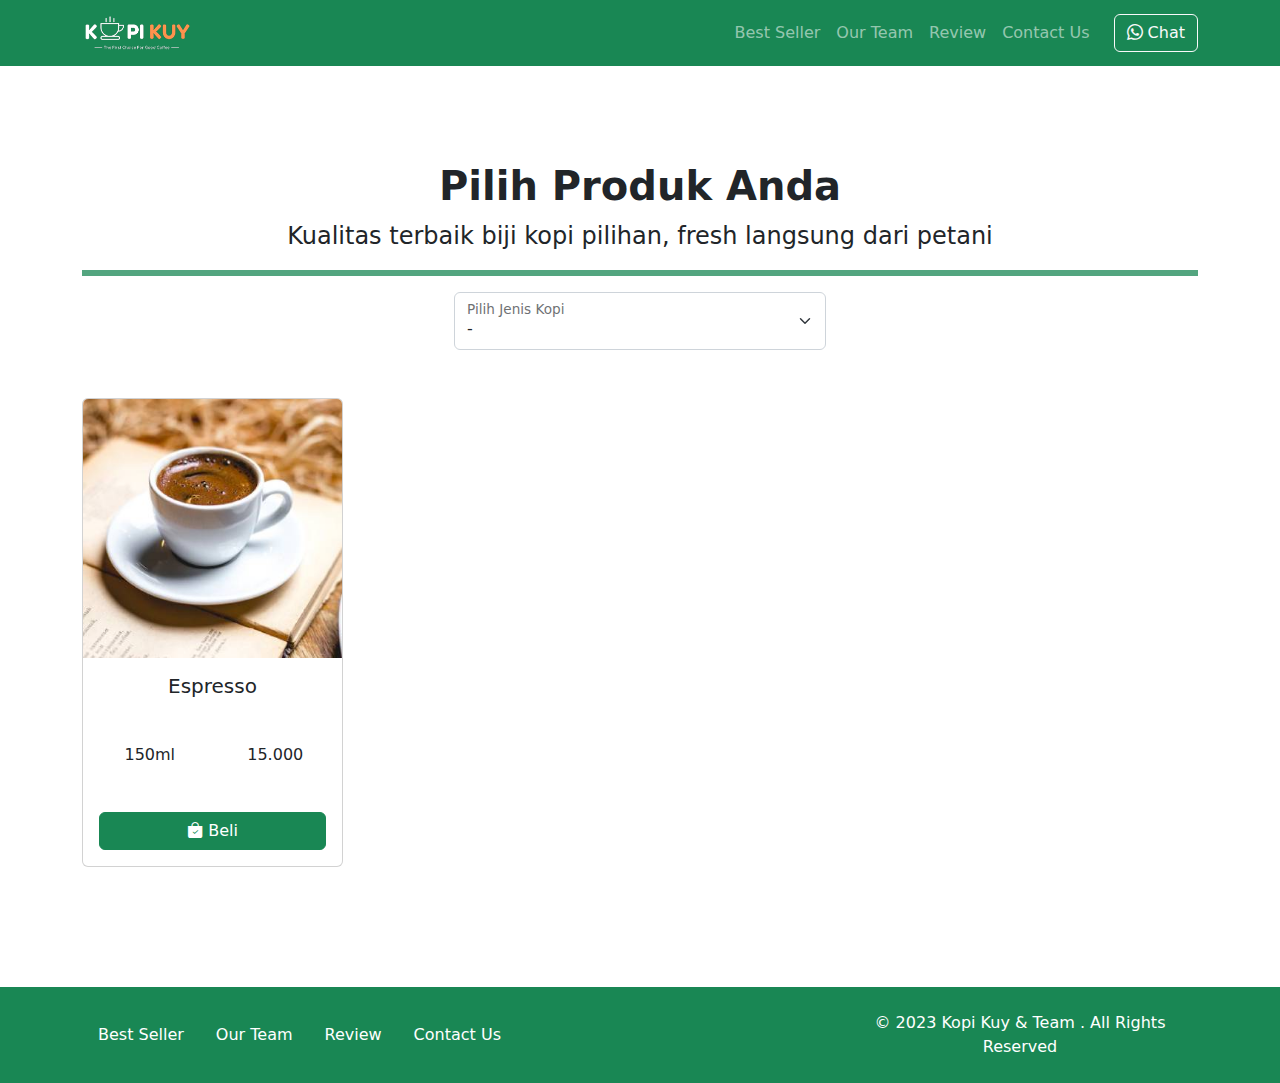
==== produk.html @ 6febdc70 "first commit" ====
<!DOCTYPE html>
<html lang="id">

<head>
    <meta charset="UTF-8">
    <meta http-equiv="X-UA-Compatible" content="IE=edge">
    <meta name="viewport" content="width=device-width, initial-scale=1.0">
    <link rel="shortcut icon" href="images/favicon/favicon.ico" type="image/x-icon">
    <title>Produk</title>
    <link rel="shortcut icon" href="images/favicon.ico" type="image/x-icon">
    <link rel="stylesheet" href="vendor/bootstrap/bootstrap.min.css">
    <link rel="stylesheet" href="vendor/bootstrap/bootstrap-icons.css">
    <script src="vendor/bootstrap/bootstrap.bundle.min.js"></script>
    <script src="js/jquery-3.6.3.min.js"></script>
    <style>
        /* tulis kode CSS internal di bawah sini */

        .bg-success {
            background-color: rgb(182, 216, 87);
        }

        /* Batas Akhir penulisan kode CSS internal */
    </style>
</head>

<body>
    <!-- Tulis Kode Bootstrap Di Bawah Sini -->

    <nav class="navbar navbar-dark bg-success navbar-expand-lg bisadicopy">
        <div class="container">
            <a class="navbar-brand" href="index.html">
                <img src="images/logo/logo_kuy.png" height="40" alt="image">
            </a>
            <button class="navbar-toggler" type="button" data-bs-toggle="collapse" data-bs-target="#navbarNav11"
                aria-controls="navbarNav11" aria-expanded="false" aria-label="Toggle navigation">
                <span class="navbar-toggler-icon"></span>
            </button>
            <div class="collapse navbar-collapse" id="navbarNav11">
                <ul class="navbar-nav ms-auto">
                    <li class="nav-item active">
                        <a class="nav-link" href="index.html#best-seller">Best Seller</a>
                    </li>
                    <li class="nav-item">
                        <a class="nav-link" href="index.html#our-team">Our Team</a>
                    </li>
                    <li class="nav-item">
                        <a class="nav-link" href="index.html#review">Review</a>
                    </li>
                    <li class="nav-item">
                        <a class="nav-link" href="index.html#contact-us">Contact Us</a>
                    </li>

                </ul>
                <a class="btn btn-outline-light ms-md-3" href="https://wa.me/6283836592564">
                    <i class="bi bi-whatsapp"></i> Chat
                </a>
            </div>
        </div>
    </nav>

    <section class="riki-block produk text-center my-5 py-5">
        <div class="container">
            <h1 class="fw-bold">Pilih Produk Anda</h1>
            <p class="fs-4">Kualitas terbaik biji kopi pilihan, fresh langsung dari petani</p>
            <hr class="border border-success border-3 opacity-75">

            <!-- Ini Untuk Select -->
            <div class="form-floating col-md-4 mx-auto">
                <select class="form-select" id="select_kopi">
                    <option selected disabled>-</option>
                    <option value="arabica">Arabica</option>
                    <option value="robusta">Robusta</option>
                    <option value="nonkopi">Non Kopi</option>
                </select>
                <label for="select_kopi">Pilih Jenis Kopi</label>
            </div>

            <div id="baris_produk" class="row row-cols-1 row-cols-sm-2 row-cols-md-3 row-cols-lg-4 text-center mt-5">

                <div class="col mb-4">
                    <div class="card">
                        <img src="images/produk/product_espresso.jpg" class="card-img-top" alt="...">
                        <div class="card-body">
                            <h5 class="card-title">Espresso</h5>
                            <div class="row hargasize my-4">
                                <div class="col">
                                    150ml
                                </div>
                                <div class="col">
                                    15.000
                                </div>
                            </div>
                            <a href="#" class="btn btn-success w-100">
                                <i class="bi bi-bag-check-fill"></i> Beli
                            </a>
                        </div>
                    </div>
                </div>

            </div>
        </div>
    </section>

    <footer class="riki-block footer-small py-4 bg-success">
        <div class="container">
            <div class="row align-items-center">
                <div class="col-12 col-md-8">
                    <ul class="nav justify-content-center justify-content-md-start">
                        <li class="nav-item active">
                            <a class="nav-link" href="index.html#best-seller">Best Seller</a>
                        </li>
                        <li class="nav-item">
                            <a class="nav-link" href="index.html#our-team">Our Team</a>
                        </li>
                        <li class="nav-item">
                            <a class="nav-link" href="index.html#review">Review</a>
                        </li>
                        <li class="nav-item">
                            <a class="nav-link" href="index.html#contact-us">Contact Us</a>
                        </li>
                    </ul>
                </div>

                <div class="col-12 col-md-4 mt-4 mt-md-0 text-center text-md-right">
                    © 2023 Kopi Kuy &amp; Team . All Rights Reserved
                </div>
            </div>
        </div>
    </footer>



    <!-- Batas Akhir penulisan kode Bootstrap -->
    <script>
        /* Tulis Javascript Di bawah Sini */

        var sumber = "https://rikikurnia.com/prakerja/api/kopi"
        var sumber2 = "data.json"

        select_kopi.onchange = function () {
            var dipilih = select_kopi.value
            console.log(dipilih)
            ambilData(dipilih)
        }

        function ambilData(dipilih) {
            $.getJSON(sumber2).then(function (data) {
                var data_kopi = data[dipilih]
                console.log(data_kopi)
                baris_produk.innerHTML = ""

                data_kopi.forEach(item => {
                    var template = `<div class="col mb-4">
                    <div class="card">
                            <img src="${item.foto}" class="card-img-top" alt="...">
                            <div class="card-body">
                                <h5 class="card-title">${item.nama}</h5>
                                <div class="row hargasize my-4">
                                    <div class="col">
                                        ${item.size}
                                    </div>
                                    <div class="col fw-bold text-primary">
                                        ${item.harga}
                                    </div>
                                </div>
                                <a href="${item.link}" class="btn btn-primary w-100"><i class="bi bi-cart4"></i> Beli</a>
                            </div>
                        </div>
                    </div>`
                    baris_produk.innerHTML += template
                })
            })

        }


        /* Batas Akhir penulisan kode Javascript */
    </script>
</body>

</html>
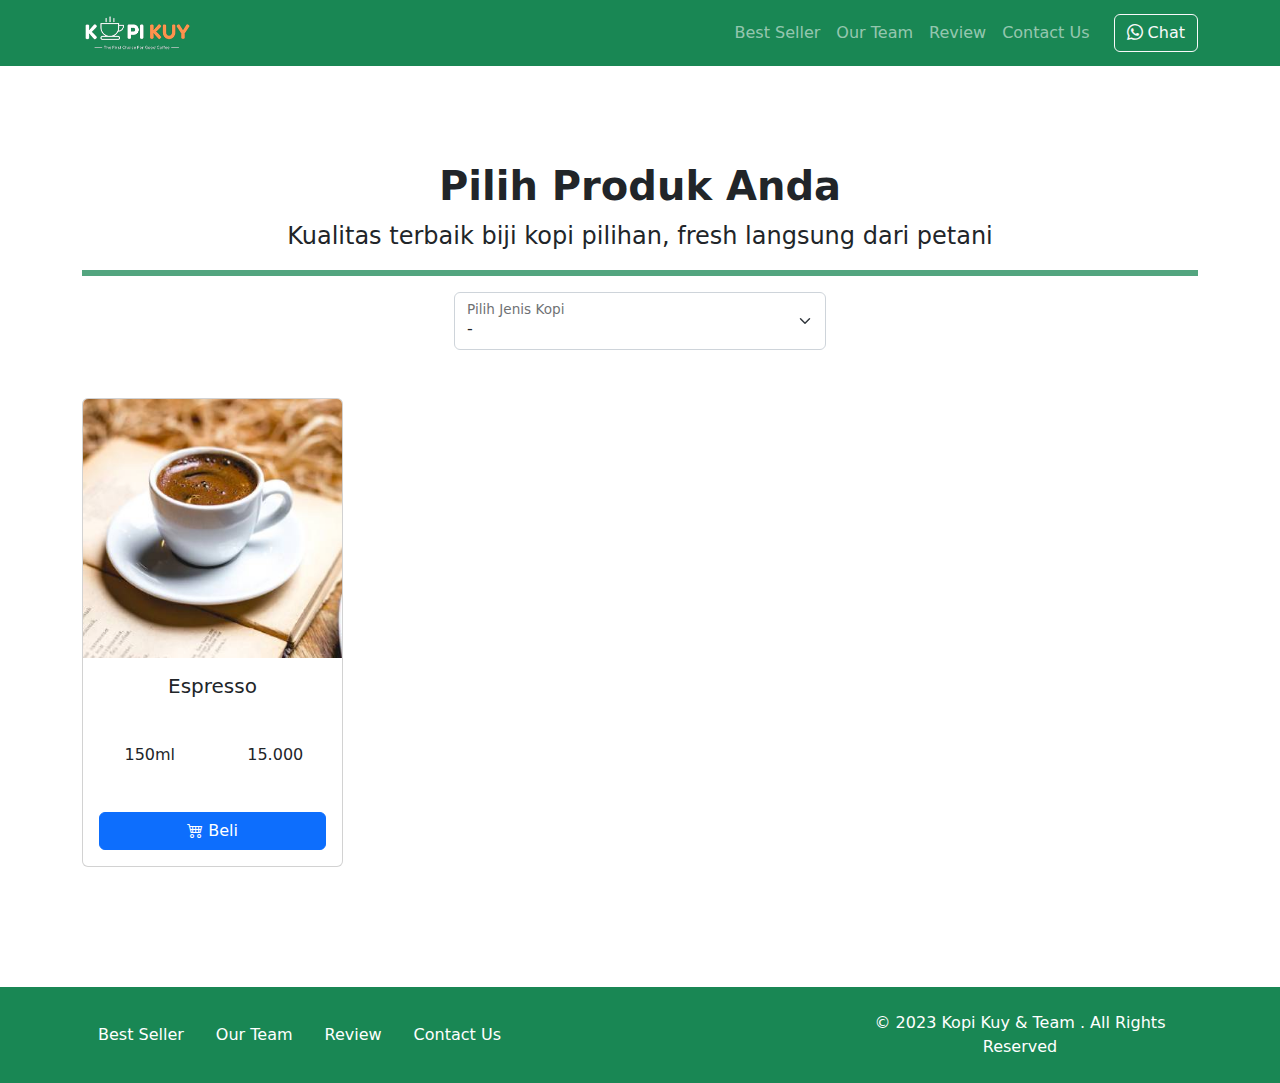
==== commit 7dfd0242: "Update produk.html" ====
--- a/produk.html
+++ b/produk.html
@@ -90,8 +90,8 @@
                                     15.000
                                 </div>
                             </div>
-                            <a href="#" class="btn btn-success w-100">
-                                <i class="bi bi-bag-check-fill"></i> Beli
+                            <a href="#" class="btn btn-primary w-100">
+                                <i class="bi bi-cart4"></i> Beli
                             </a>
                         </div>
                     </div>
@@ -178,4 +178,4 @@
     </script>
 </body>
 
-</html>+</html>
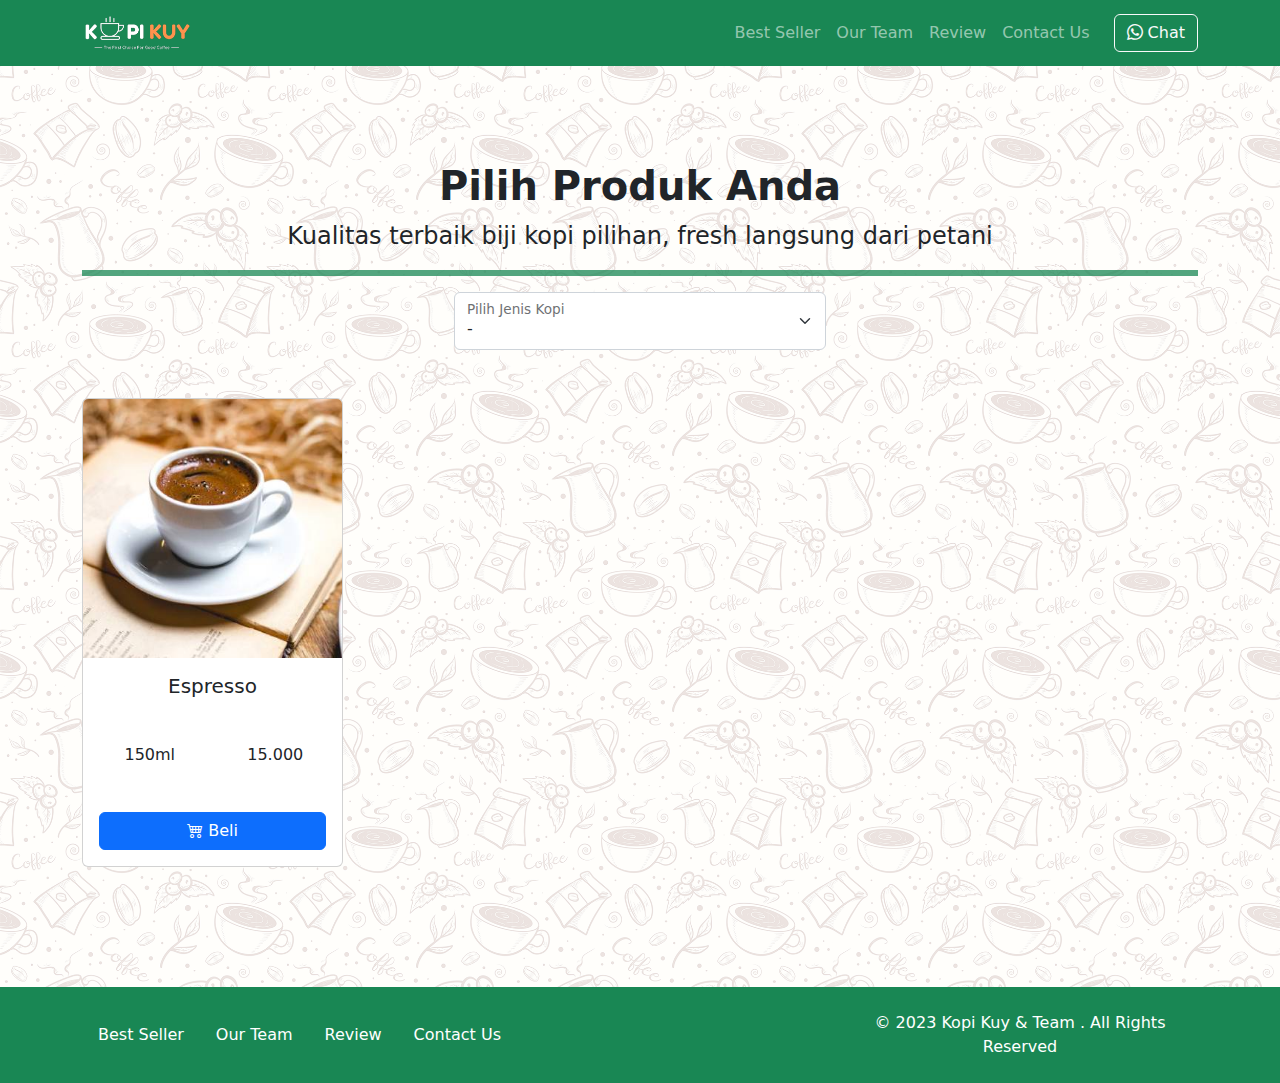
==== commit 049086e9: "Update produk.html" ====
--- a/produk.html
+++ b/produk.html
@@ -18,7 +18,10 @@
         .bg-success {
             background-color: rgb(182, 216, 87);
         }
-
+        body {
+            background-image: url(images/background/bgkopi.png);
+            background-size: 20%;
+        }
         /* Batas Akhir penulisan kode CSS internal */
     </style>
 </head>
